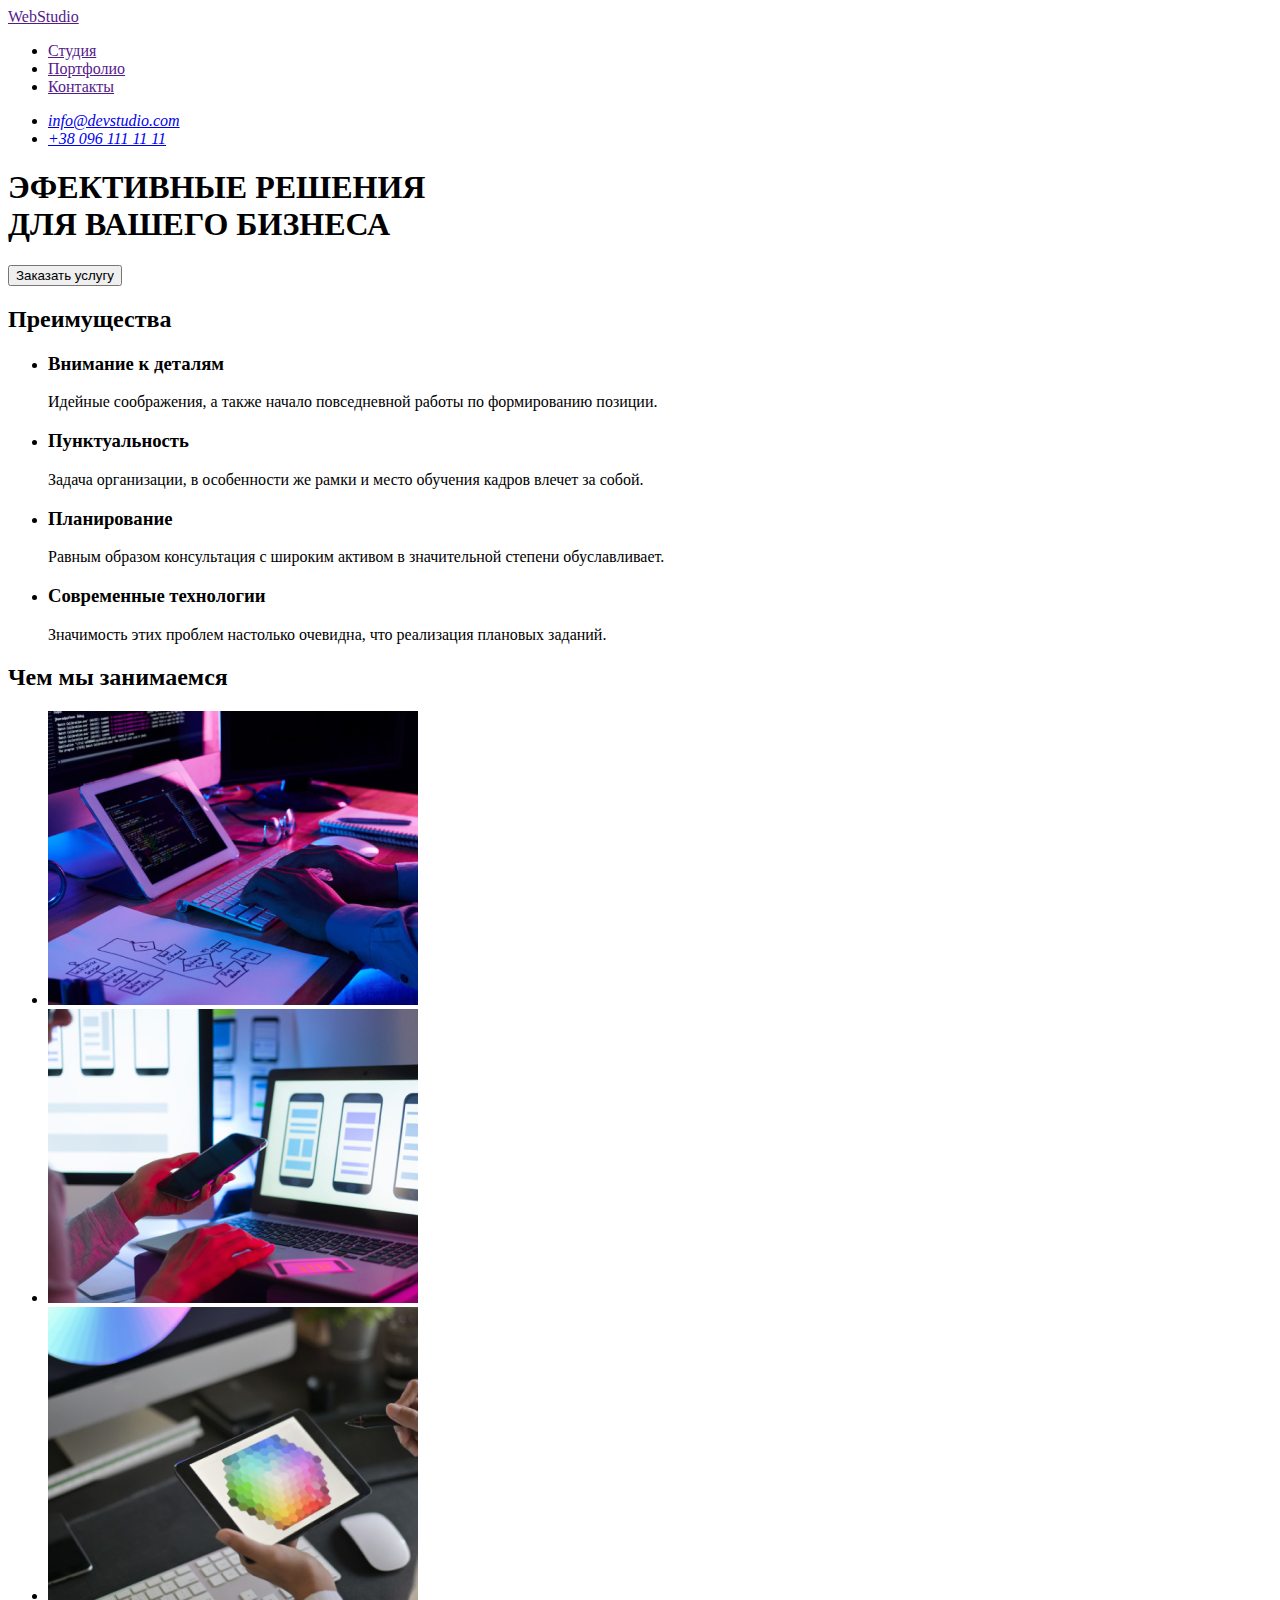
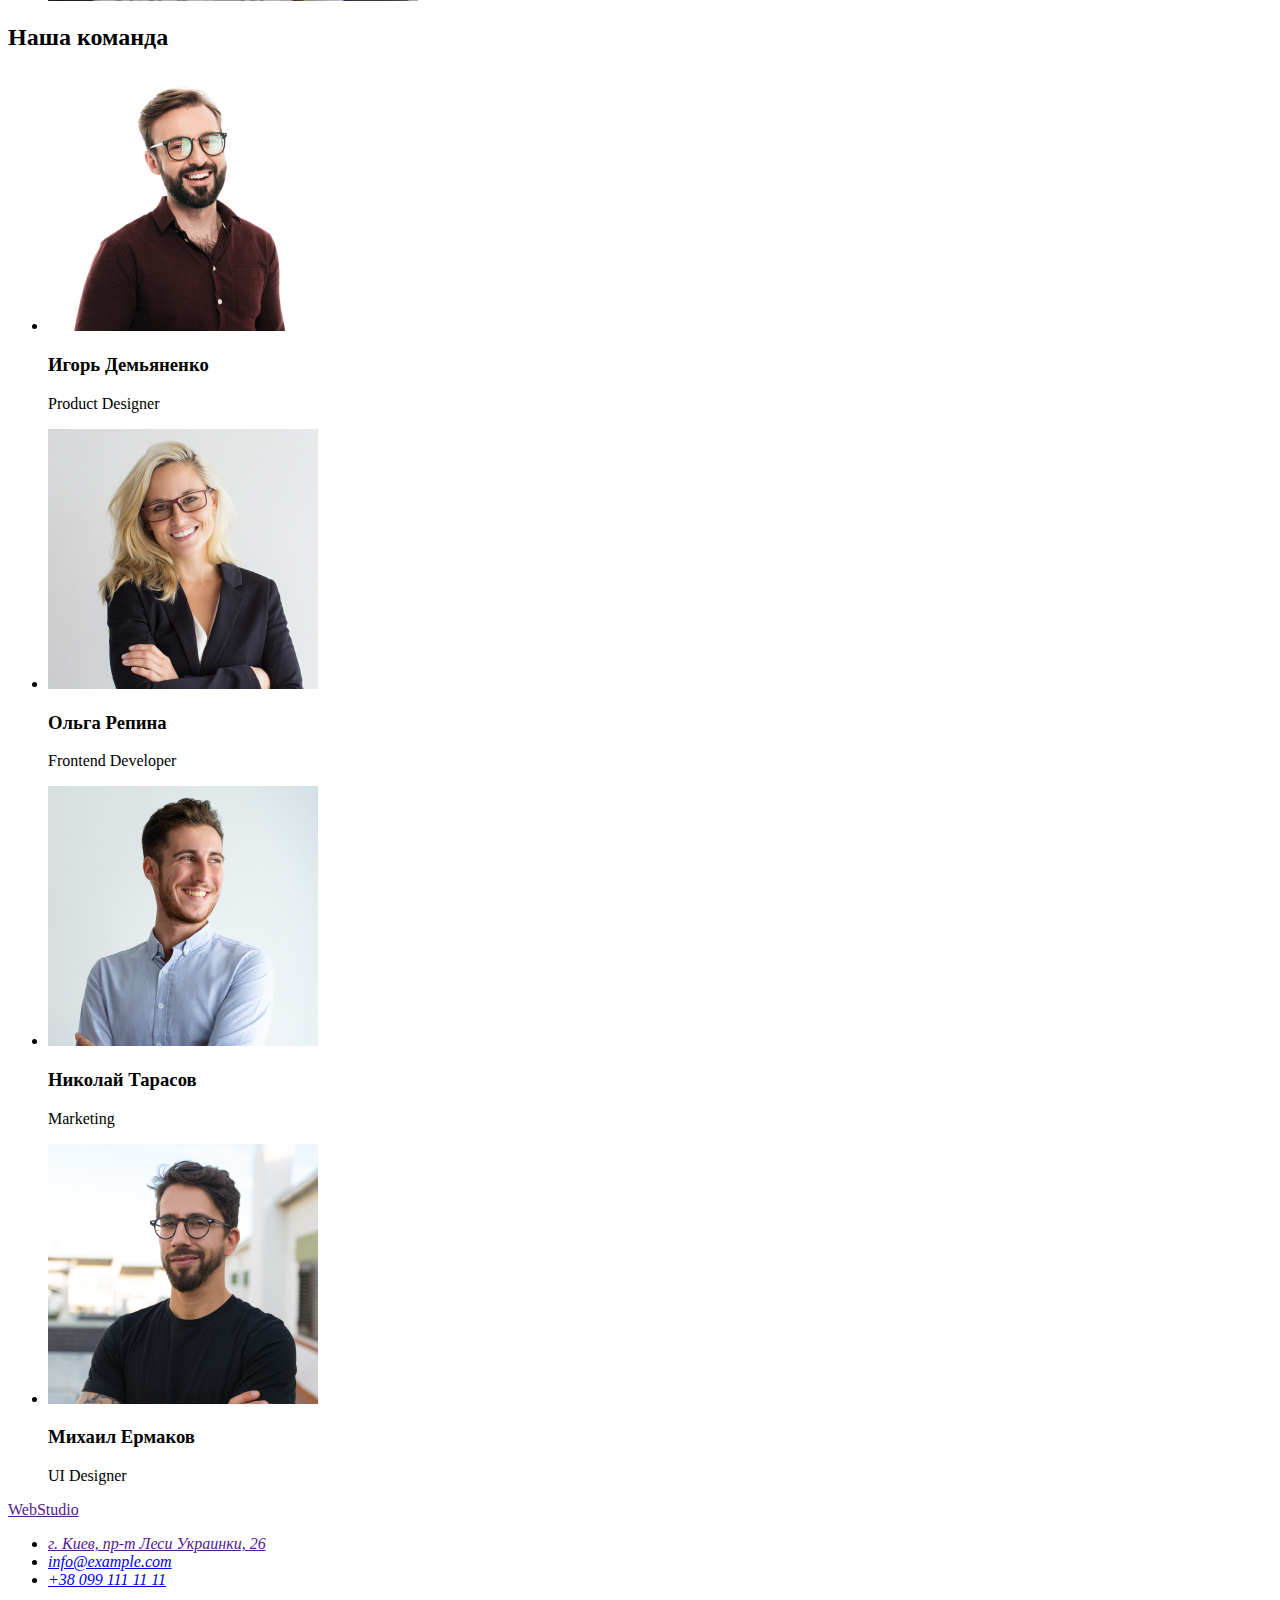
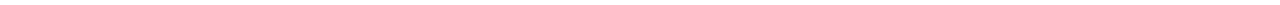
==== index.html @ 4b990860 "Initial commit" ====
<!DOCTYPE html>
<html lang="en">

<head>
    <meta charset="UTF-8">
    <title>Document</title>
</head>

<body>
    <header>
        <nav>
            <a href=""> WebStudio</a>

            <ul>
                <li><a href=""> Студия </a></li>
                <li><a href=""> Портфолио </a></li>
                <li><a href=""> Контакты </a></li>
            </ul>
        </nav>
        <address>
            <ul>
                <li><a href="mailto:info@devstudio.com"> info@devstudio.com </a></li>
                <li><a href="tel:+380961111111"> +38 096 111 11 11 </a></li>

            </ul>
        </address>
    </header>
    <main>
            <section>
                <h1>ЭФЕКТИВНЫЕ РЕШЕНИЯ<br />
                    ДЛЯ ВАШЕГО БИЗНЕСА</h1>
                <button type="button">Заказать услугу</button>
            </section>
        <section>
            <h2>Преимущества</h2>
            <ul>
                <li>
                    <h3>Внимание к деталям</h3>
                    <p>Идейные соображения, а также начало повседневной работы по формированию позиции.</p>
                </li>
                <li>
                    <h3>Пунктуальность</h3>
                    <p>Задача организации, в особенности же рамки и место обучения кадров влечет за собой.</p>
                </li>
                <li>
                    <h3>Планирование</h3>
                    <p>Равным образом консультация с широким активом в значительной степени обуславливает.</p>
                </li>
                <li>
                    <h3>Современные технологии</h3>
                    <p>Значимость этих проблем настолько очевидна, что реализация плановых заданий.</p>
                </li>
            </ul>
        </section>
        <section>
            <h2>Чем мы занимаемся</h2>
            <ul>
                <li>
                    <img src="./images/img-1.jpg" alt="разработка" width="370" />
                </li>
                <li>
                    <img src="./images/img-2.jpg" alt="организация" width="370" />
                </li>
                <li>
                    <img src="./images/img-3.jpg" alt="дизайн" width="370" />
                </li>
            </ul>
        </section>
        <section>
            <h2> Наша команда </h2>
            <ul>
                <li>
                    <img src="./images/img-4.jpg" alt="Product Designer" width="270"/>

                    <h3>Игорь Демьяненко</h3>
                    <p>Product Designer</p>

                </li>
                <li>
                    <img src="./images/img-5.jpg" alt="Frontend Developer" width="270"/>

                    <h3>Ольга Репина</h3>
                    <p>Frontend Developer</p>

                </li>
                <li>
                    <img src="./images/img-6.jpg" alt="Marketing" width="270"/>

                    <h3>Николай Тарасов</h3>
                    <p>Marketing</p>

                </li>
                <li>
                    <img src="./images/img-7.jpg" alt="UI Designer" width="270"/>

                    <h3>Михаил Ермаков</h3>
                    <p>UI Designer</p>

                </li>
            </ul>
        </section>
    </main>
    <footer>
        <a href="">
            WebStudio
        </a>
        <address>
            <ul>
                <li><a href="">г. Киев, пр-т Леси Украинки, 26</a></li>
                <li><a href="mailto:info@devstudio.com"> info@example.com</a></li>
                <li><a href="tel:+380991111111"> +38 099 111 11 11</a></li>
            </ul>
        </address>
    </footer>
</body>

</html>
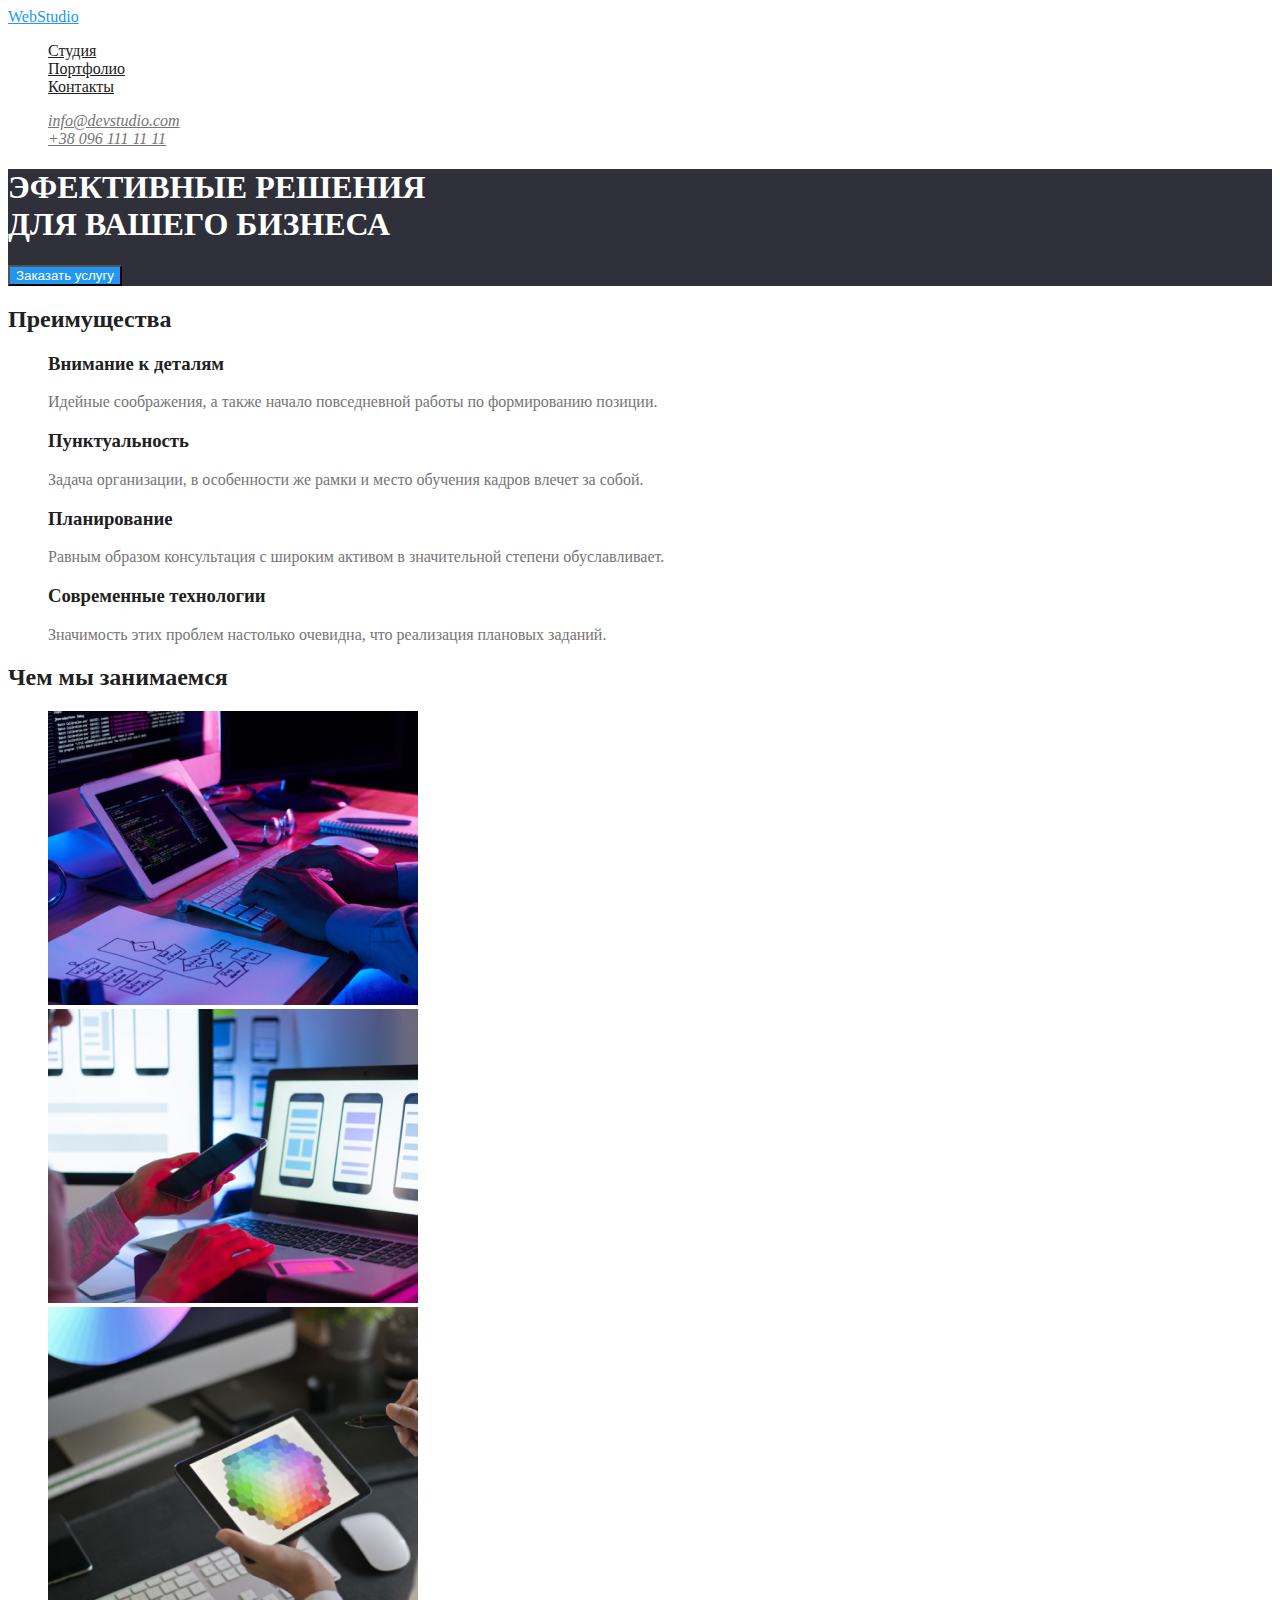
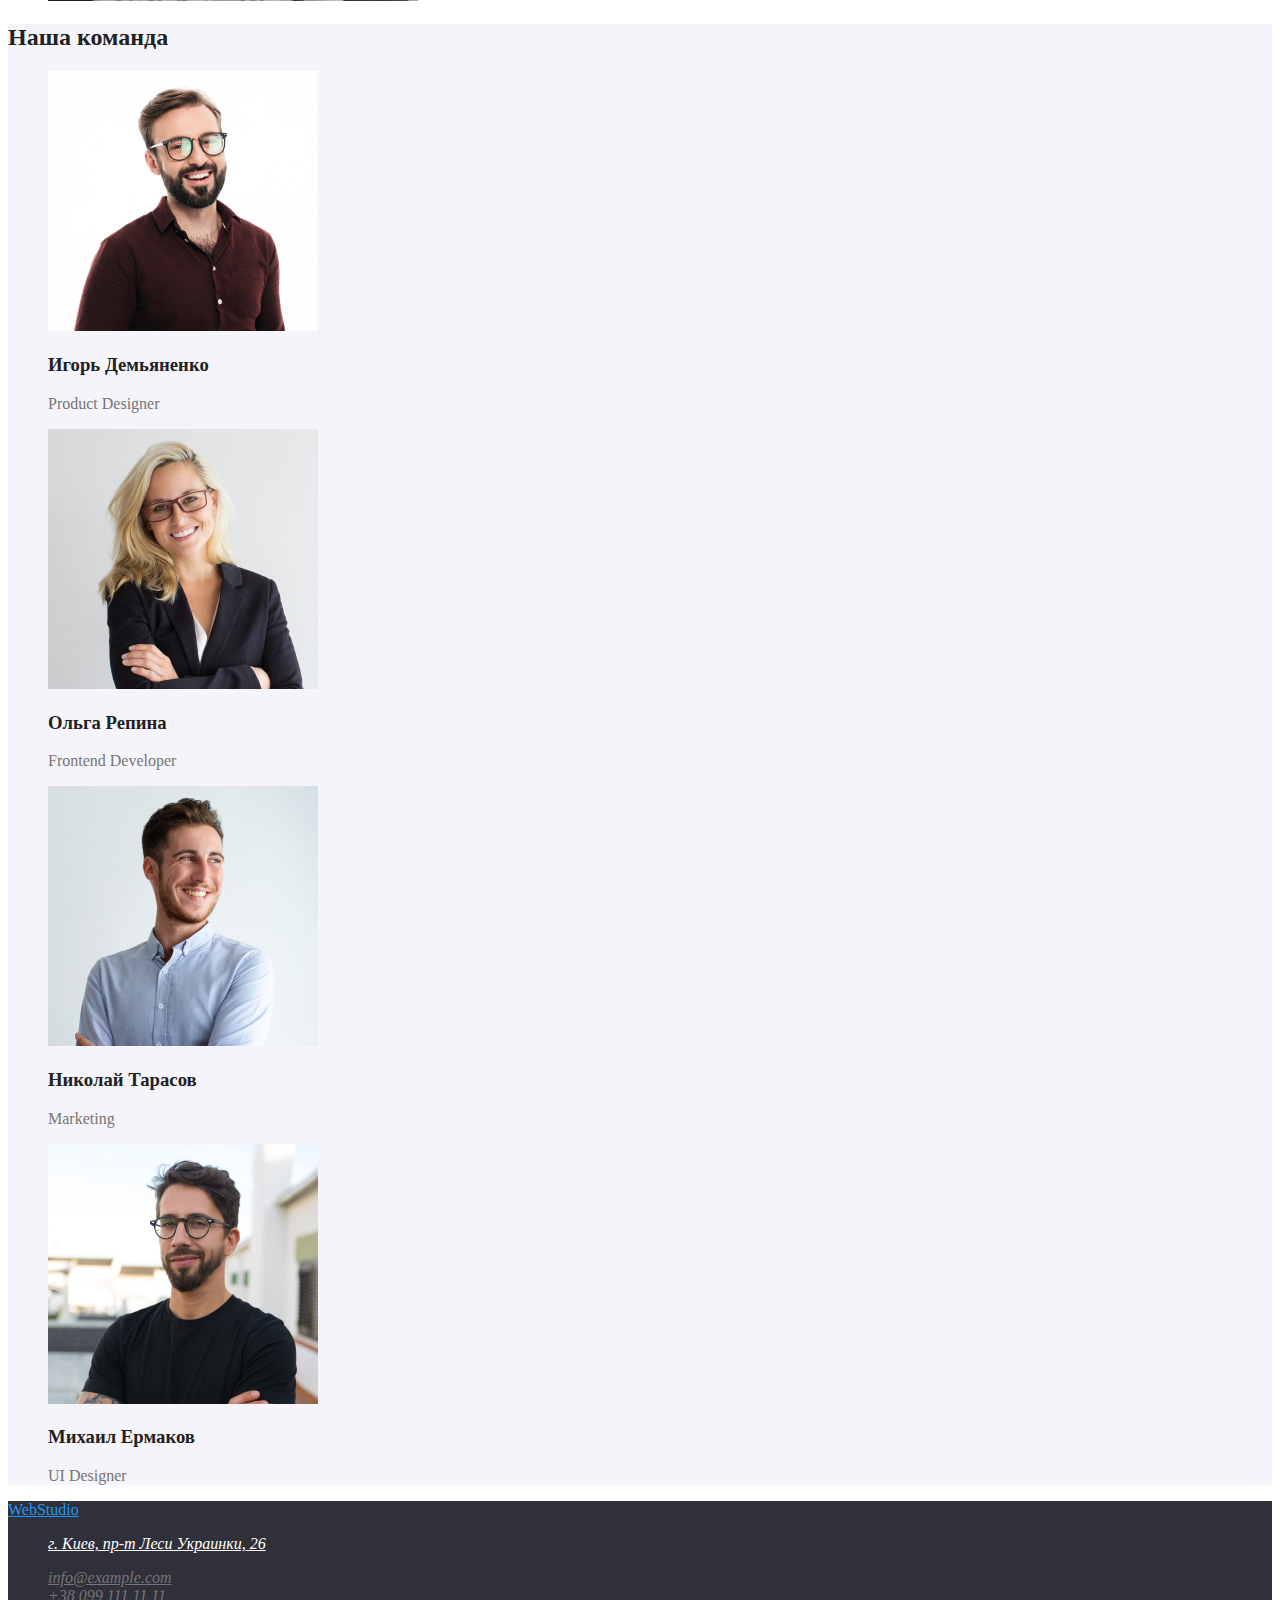
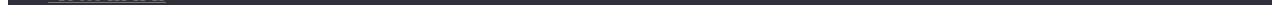
==== commit 891305ae: "CSS for index.html" ====
--- a/index.html
+++ b/index.html
@@ -4,21 +4,24 @@
 <head>
     <meta charset="UTF-8">
     <title>Document</title>
+    <link rel="stylesheet" href="./css/styles.css">
 </head>
+
+<!--Шапка сайта-->
 
 <body>
     <header>
         <nav>
-            <a href=""> WebStudio</a>
+            <a href="" class="header-logo">WebStudio</a>
 
-            <ul>
+            <ul class="site-nav">
                 <li><a href=""> Студия </a></li>
                 <li><a href=""> Портфолио </a></li>
                 <li><a href=""> Контакты </a></li>
             </ul>
         </nav>
         <address>
-            <ul>
+            <ul class="contact-nav">
                 <li><a href="mailto:info@devstudio.com"> info@devstudio.com </a></li>
                 <li><a href="tel:+380961111111"> +38 096 111 11 11 </a></li>
 
@@ -26,34 +29,33 @@
         </address>
     </header>
     <main>
-            <section>
-                <h1>ЭФЕКТИВНЫЕ РЕШЕНИЯ<br />
-                    ДЛЯ ВАШЕГО БИЗНЕСА</h1>
-                <button type="button">Заказать услугу</button>
-            </section>
-        <section>
-            <h2>Преимущества</h2>
+        <section class="hero">
+            <h1 class="hero-title">ЭФЕКТИВНЫЕ РЕШЕНИЯ<br /> ДЛЯ ВАШЕГО БИЗНЕСА</h1>
+            <button type="button" class="button">Заказать услугу</button>
+        </section>
+        <section class="section-1">
+            <h2 class="section-title">Преимущества</h2>
             <ul>
                 <li>
-                    <h3>Внимание к деталям</h3>
+                    <h3 class="section-title">Внимание к деталям</h3>
                     <p>Идейные соображения, а также начало повседневной работы по формированию позиции.</p>
                 </li>
                 <li>
-                    <h3>Пунктуальность</h3>
+                    <h3 class="section-title">Пунктуальность</h3>
                     <p>Задача организации, в особенности же рамки и место обучения кадров влечет за собой.</p>
                 </li>
                 <li>
-                    <h3>Планирование</h3>
+                    <h3 class="section-title">Планирование</h3>
                     <p>Равным образом консультация с широким активом в значительной степени обуславливает.</p>
                 </li>
                 <li>
-                    <h3>Современные технологии</h3>
+                    <h3 class="section-title">Современные технологии</h3>
                     <p>Значимость этих проблем настолько очевидна, что реализация плановых заданий.</p>
                 </li>
             </ul>
         </section>
-        <section>
-            <h2>Чем мы занимаемся</h2>
+        <section class="features">
+            <h2 class="title">Чем мы занимаемся</h2>
             <ul>
                 <li>
                     <img src="./images/img-1.jpg" alt="разработка" width="370" />
@@ -66,47 +68,49 @@
                 </li>
             </ul>
         </section>
-        <section>
-            <h2> Наша команда </h2>
-            <ul>
+        <section class="section-2">
+            <h2 class="section-title"> Наша команда </h2>
+            <ul class="work-list">
                 <li>
-                    <img src="./images/img-4.jpg" alt="Product Designer" width="270"/>
+                    <img src="./images/img-4.jpg" alt="Product Designer" width="270" />
 
-                    <h3>Игорь Демьяненко</h3>
+                    <h3 class="title">Игорь Демьяненко</h3>
                     <p>Product Designer</p>
 
                 </li>
                 <li>
-                    <img src="./images/img-5.jpg" alt="Frontend Developer" width="270"/>
+                    <img src="./images/img-5.jpg" alt="Frontend Developer" width="270" />
 
-                    <h3>Ольга Репина</h3>
+                    <h3 class="title">Ольга Репина</h3>
                     <p>Frontend Developer</p>
 
                 </li>
                 <li>
-                    <img src="./images/img-6.jpg" alt="Marketing" width="270"/>
+                    <img src="./images/img-6.jpg" alt="Marketing" width="270" />
 
-                    <h3>Николай Тарасов</h3>
+                    <h3 class="title">Николай Тарасов</h3>
                     <p>Marketing</p>
 
                 </li>
                 <li>
-                    <img src="./images/img-7.jpg" alt="UI Designer" width="270"/>
+                    <img src="./images/img-7.jpg" alt="UI Designer" width="270" />
 
-                    <h3>Михаил Ермаков</h3>
+                    <h3 class="title">Михаил Ермаков</h3>
                     <p>UI Designer</p>
 
                 </li>
             </ul>
         </section>
     </main>
-    <footer>
-        <a href="">
+    <footer class="section-3">
+        <a href="" class="footer-logo">
             WebStudio
         </a>
         <address>
-            <ul>
+            <ul class="maps">
                 <li><a href="">г. Киев, пр-т Леси Украинки, 26</a></li>
+            </ul>
+            <ul   class="contact-nav">
                 <li><a href="mailto:info@devstudio.com"> info@example.com</a></li>
                 <li><a href="tel:+380991111111"> +38 099 111 11 11</a></li>
             </ul>
--- a/css/styles.css
+++ b/css/styles.css
@@ -0,0 +1,133 @@
+:root {
+    --primary-text-color: #212121;
+    --title-text-color: #757575;
+    --accent-color: #2196f3;
+    --background-color: #FFFFFF;
+    --fon-section-1-color: #2F303A;
+    --fon-section-2-color: #E5E5E5;
+    --fon-section-3-color: #F5F4FA;
+    --logo-1-color: #2196F3;
+    --logo-2-color: #000000;
+}
+
+body {
+    background-color: #FFFFFF;
+    color: var(--title-text-color);
+}
+
+.header-logo {
+    color: var(--logo-1-color);
+}
+
+.header-logo:hover,
+.header-logo:focus {
+    color: var(--accent-color);
+}
+
+.footer-logo {
+    color: var(--logo-1-color);
+}
+
+.footer-logo:hover,
+.footer-logo:focus {
+    color: var(--accent-color);
+}
+
+ul {
+    list-style: none;
+}
+
+
+/* site-nav */
+
+.site-nav a {
+    color: var(--primary-text-color);
+}
+
+.site-nav a:hover,
+.site-nav a:focus {
+    color: var(--accent-color);
+}
+
+
+/* contact-nav */
+
+.contact-nav a {
+    color: var(--title-text-color);
+}
+
+.contact-nav a:hover,
+.contact-nav a:focus {
+    color: var(--accent-color);
+}
+
+
+/* Hero */
+
+.hero {
+    background-color: var(--fon-section-1-color);
+}
+
+.hero-title {
+    color: var(--background-color);
+}
+
+
+/* Section */
+
+.section-1 {
+    background-color: var(--background-color);
+}
+
+.section-2 {
+    background-color: var(--fon-section-3-color);
+}
+
+.section-3 {
+    background-color: var(--fon-section-1-color);
+}
+
+.section-title {
+    color: var(--primary-text-color);
+}
+
+
+/* Features */
+
+.features .title {
+    color: var(--primary-text-color);
+}
+
+
+/* Work */
+
+.work-list .title {
+    color: var(--primary-text-color);
+}
+
+
+/* Button */
+
+.button {
+    color: var(--background-color);
+    background-color: var(--accent-color);
+}
+
+.maps a {
+    color: var(--background-color);
+}
+
+.maps a:hover,
+.maps a:focus {
+    color: var(--accent-color);
+}
+
+
+/*
+основной текст  #212121 +
+вторичный цвет текста #757575 +
+цвет лого #2196F3 #000000
+цвет фона заголовка и подвала #2F303A
+средний цвет фона #E5E5E5
+нижний цвет фона #F5F4FA
+цвет наведения #2196F3 +*/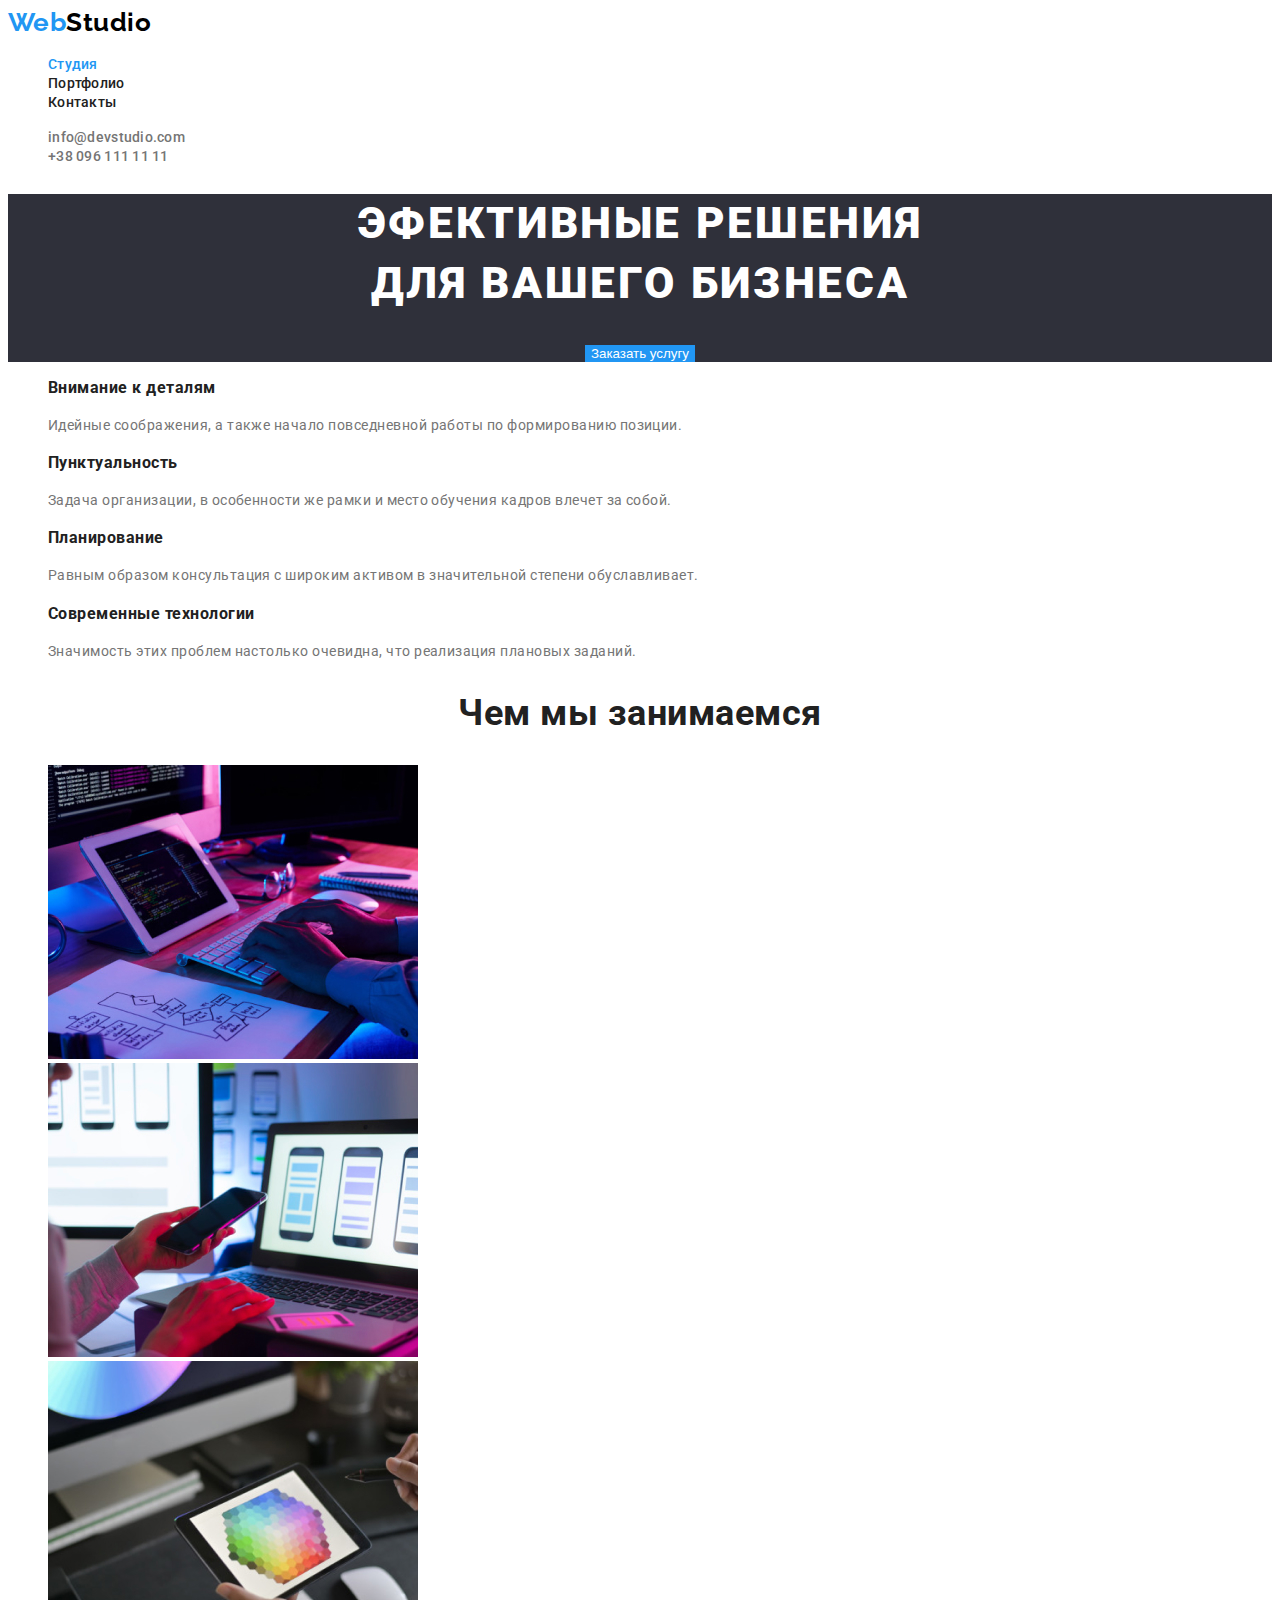
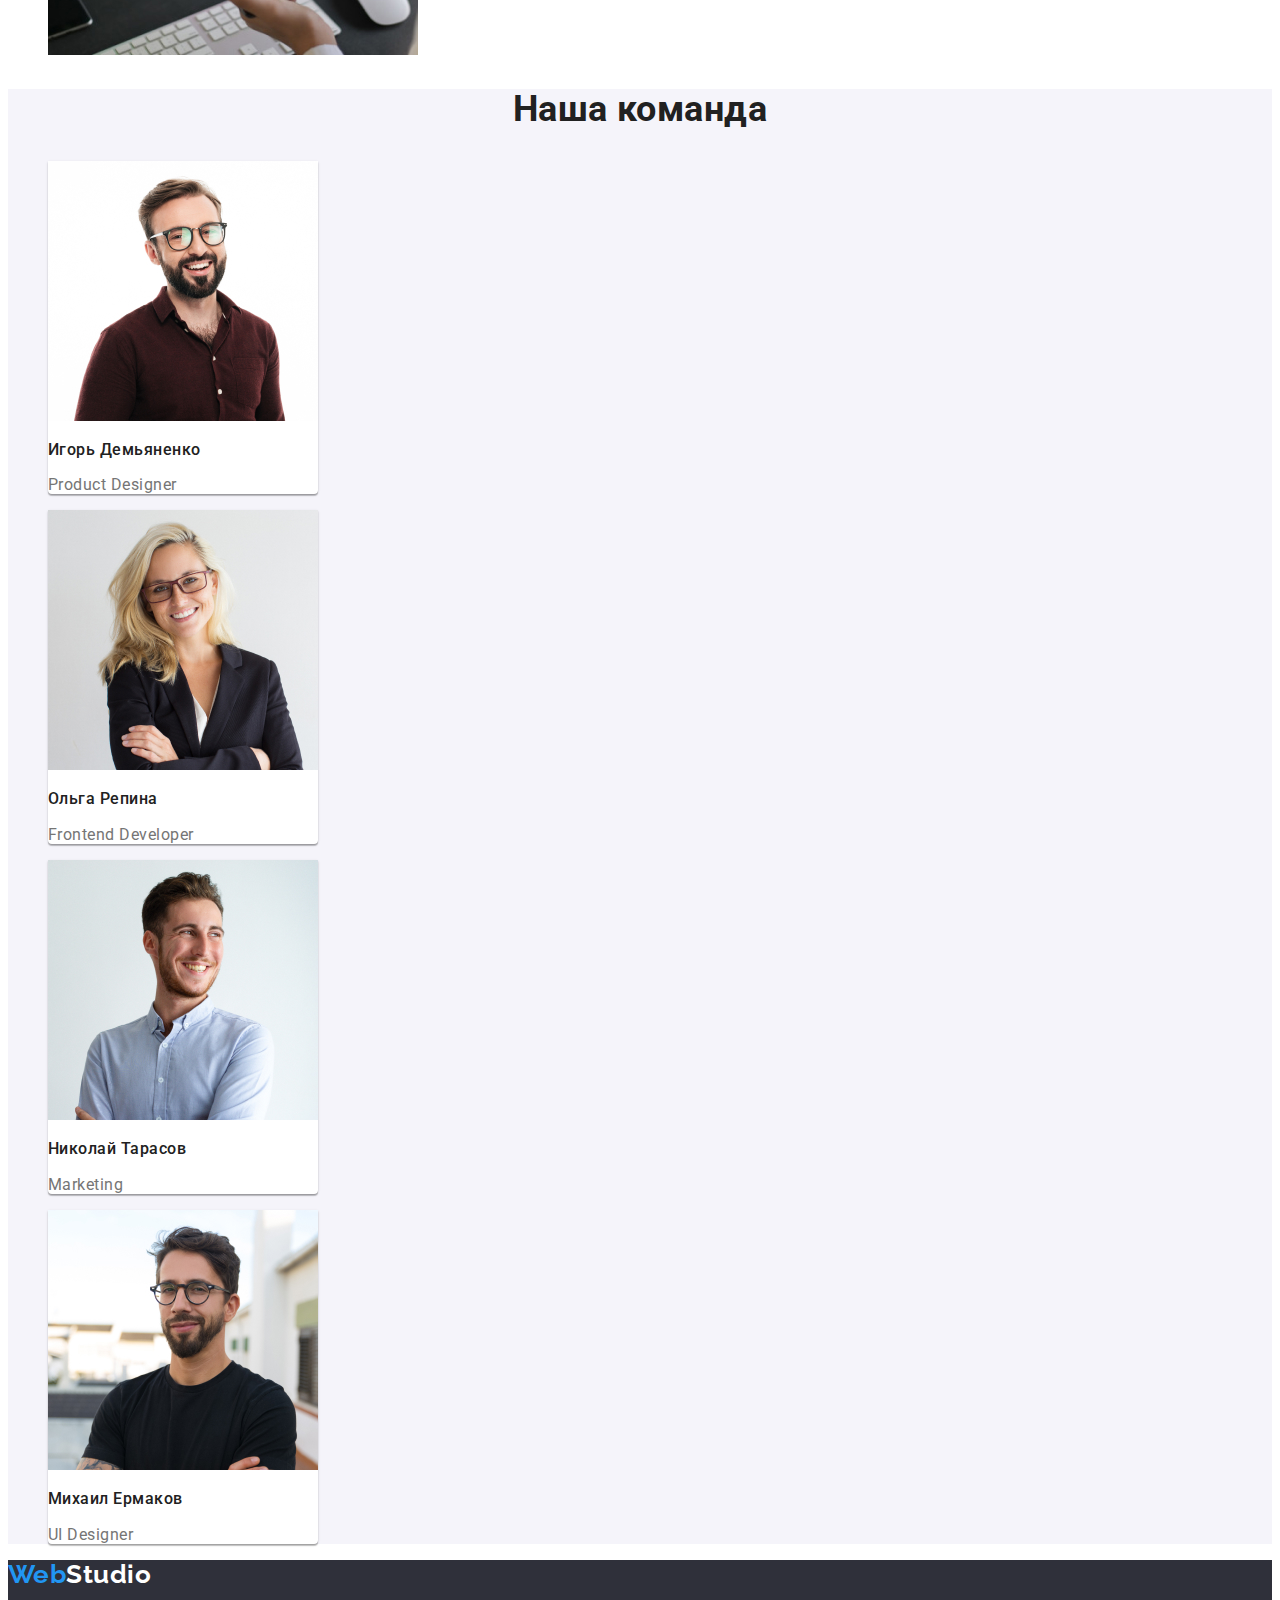
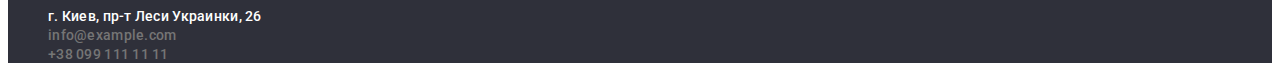
==== commit 49c2bd91: "Completed hw" ====
--- a/index.html
+++ b/index.html
@@ -1,9 +1,12 @@
 <!DOCTYPE html>
-<html lang="en">
+<html lang="ru">
 
 <head>
     <meta charset="UTF-8">
     <title>Document</title>
+    <link rel="preconnect" href="https://fonts.googleapis.com">
+    <link rel="preconnect" href="https://fonts.gstatic.com" crossorigin>
+    <link href="https://fonts.googleapis.com/css2?family=Raleway:wght@700&family=Roboto:wght@400;500;700;900&display=swap" rel="stylesheet">
     <link rel="stylesheet" href="./css/styles.css">
 </head>
 
@@ -12,50 +15,50 @@
 <body>
     <header>
         <nav>
-            <a href="" class="header-logo">WebStudio</a>
+            <a href="" class="header-logo" lang="en">Web<span class="span-first">Studio</span> </a>
 
             <ul class="site-nav">
-                <li><a href=""> Студия </a></li>
-                <li><a href=""> Портфолио </a></li>
+                <li><a href="" class="current"> Студия </a></li>
+                <li><a href="./portfolio.html"> Портфолио </a></li>
                 <li><a href=""> Контакты </a></li>
             </ul>
         </nav>
-        <address>
-            <ul class="contact-nav">
-                <li><a href="mailto:info@devstudio.com"> info@devstudio.com </a></li>
-                <li><a href="tel:+380961111111"> +38 096 111 11 11 </a></li>
 
-            </ul>
-        </address>
+        <ul class="contact-nav">
+            <li><a href="mailto:info@devstudio.com"> info@devstudio.com </a></li>
+            <li><a href="tel:+380961111111"> +38 096 111 11 11 </a></li>
+
+        </ul>
+
     </header>
     <main>
         <section class="hero">
             <h1 class="hero-title">ЭФЕКТИВНЫЕ РЕШЕНИЯ<br /> ДЛЯ ВАШЕГО БИЗНЕСА</h1>
             <button type="button" class="button">Заказать услугу</button>
         </section>
-        <section class="section-1">
-            <h2 class="section-title">Преимущества</h2>
+        <section class="section-benefits">
+            <h2 class="benefits-title" hidden>Преимущества</h2>
             <ul>
                 <li>
-                    <h3 class="section-title">Внимание к деталям</h3>
+                    <h3 class="benefits-title">Внимание к деталям</h3>
                     <p>Идейные соображения, а также начало повседневной работы по формированию позиции.</p>
                 </li>
                 <li>
-                    <h3 class="section-title">Пунктуальность</h3>
+                    <h3 class="benefits-title">Пунктуальность</h3>
                     <p>Задача организации, в особенности же рамки и место обучения кадров влечет за собой.</p>
                 </li>
                 <li>
-                    <h3 class="section-title">Планирование</h3>
+                    <h3 class="benefits-title">Планирование</h3>
                     <p>Равным образом консультация с широким активом в значительной степени обуславливает.</p>
                 </li>
                 <li>
-                    <h3 class="section-title">Современные технологии</h3>
+                    <h3 class="benefits-title">Современные технологии</h3>
                     <p>Значимость этих проблем настолько очевидна, что реализация плановых заданий.</p>
                 </li>
             </ul>
         </section>
-        <section class="features">
-            <h2 class="title">Чем мы занимаемся</h2>
+        <section class="section-features">
+            <h2 class="features-title">Чем мы занимаемся</h2>
             <ul>
                 <li>
                     <img src="./images/img-1.jpg" alt="разработка" width="370" />
@@ -68,31 +71,31 @@
                 </li>
             </ul>
         </section>
-        <section class="section-2">
-            <h2 class="section-title"> Наша команда </h2>
-            <ul class="work-list">
-                <li>
+        <section class="section-team">
+            <h2 class="team-title"> Наша команда </h2>
+            <ul class="team-list">
+                <li class="border">
                     <img src="./images/img-4.jpg" alt="Product Designer" width="270" />
 
                     <h3 class="title">Игорь Демьяненко</h3>
                     <p>Product Designer</p>
 
                 </li>
-                <li>
+                <li class="border">
                     <img src="./images/img-5.jpg" alt="Frontend Developer" width="270" />
 
                     <h3 class="title">Ольга Репина</h3>
                     <p>Frontend Developer</p>
 
                 </li>
-                <li>
+                <li class="border">
                     <img src="./images/img-6.jpg" alt="Marketing" width="270" />
 
                     <h3 class="title">Николай Тарасов</h3>
                     <p>Marketing</p>
 
                 </li>
-                <li>
+                <li class="border">
                     <img src="./images/img-7.jpg" alt="UI Designer" width="270" />
 
                     <h3 class="title">Михаил Ермаков</h3>
@@ -102,15 +105,13 @@
             </ul>
         </section>
     </main>
-    <footer class="section-3">
+    <footer class="section-footer">
         <a href="" class="footer-logo">
-            WebStudio
+            Web<span class="span-second">Studio</span> 
         </a>
         <address>
-            <ul class="maps">
-                <li><a href="">г. Киев, пр-т Леси Украинки, 26</a></li>
-            </ul>
-            <ul   class="contact-nav">
+            <ul class="contact-nav">
+                <li><a href="" class="maps">г. Киев, пр-т Леси Украинки, 26</a></li>
                 <li><a href="mailto:info@devstudio.com"> info@example.com</a></li>
                 <li><a href="tel:+380991111111"> +38 099 111 11 11</a></li>
             </ul>
--- a/css/styles.css
+++ b/css/styles.css
@@ -3,45 +3,77 @@
     --title-text-color: #757575;
     --accent-color: #2196f3;
     --background-color: #FFFFFF;
-    --fon-section-1-color: #2F303A;
-    --fon-section-2-color: #E5E5E5;
-    --fon-section-3-color: #F5F4FA;
-    --logo-1-color: #2196F3;
-    --logo-2-color: #000000;
-}
+    --fon-section-first-color: #2F303A;
+    --fon-section-second-color: #E5E5E5;
+    --fon-section-third-color: #F5F4FA;
+    --logo-first-color: #2196F3;
+    --logo-second-color: #000000;
+}
+
+
+/*  Общие стили */
 
 body {
-    background-color: #FFFFFF;
+    background-color: var(--background-color);
     color: var(--title-text-color);
+    font-family: Roboto, sans-serif;
+    letter-spacing: 0.03em;
 }
 
 .header-logo {
-    color: var(--logo-1-color);
-}
-
-.header-logo:hover,
-.header-logo:focus {
-    color: var(--accent-color);
+    color: var(--accent-color);
+    font-family: Raleway, cursive;
+    font-weight: bold;
+    font-size: 26px;
+    line-height: 1.14;
 }
 
 .footer-logo {
-    color: var(--logo-1-color);
-}
-
-.footer-logo:hover,
-.footer-logo:focus {
-    color: var(--accent-color);
+    color: var(--accent-color);
+    font-family: Raleway, cursive;
+    font-weight: bold;
+    font-size: 26px;
+    line-height: 1.14;
+}
+
+.span-first {
+    color: var(--logo-second-color);
+    font-family: Raleway, cursive;
+    font-weight: bold;
+    font-size: 26px;
+    line-height: 1.14;
+}
+
+.span-second {
+    color: var(--background-color);
+    font-family: Raleway, cursive;
+    font-weight: bold;
+    font-size: 26px;
+    line-height: 1.14;
 }
 
 ul {
     list-style: none;
 }
 
+a {
+    text-decoration: none;
+}
+
+ul,
+ol {
+    text-decoration: none;
+}
+
 
 /* site-nav */
 
 .site-nav a {
     color: var(--primary-text-color);
+    font-weight: 500;
+    font-size: 14px;
+    line-height: 1.14;
+    letter-spacing: 0.02em;
 }
 
 .site-nav a:hover,
@@ -49,11 +81,20 @@
     color: var(--accent-color);
 }
 
+.site-nav .current {
+    color: var(--accent-color);
+}
+
 
 /* contact-nav */
 
 .contact-nav a {
     color: var(--title-text-color);
+    font-style: normal;
+    font-weight: 500;
+    font-size: 14px;
+    line-height: 1.14;
+    letter-spacing: 0.02em;
 }
 
 .contact-nav a:hover,
@@ -61,48 +102,81 @@
     color: var(--accent-color);
 }
 
+.contact-nav .maps {
+    color: var(--background-color);
+}
+
+.maps :hover,
+.maps :focus {
+    color: var(--accent-color);
+}
+
+
+/* Стили для файла index.html */
+
 
 /* Hero */
 
 .hero {
-    background-color: var(--fon-section-1-color);
+    background-color: var(--fon-section-first-color);
+    text-align: center;
 }
 
 .hero-title {
     color: var(--background-color);
+    font-style: normal;
+    font-weight: 900;
+    font-size: 44px;
+    line-height: 1.36;
+    letter-spacing: 0.06em;
 }
 
 
 /* Section */
 
-.section-1 {
-    background-color: var(--background-color);
-}
-
-.section-2 {
-    background-color: var(--fon-section-3-color);
-}
-
-.section-3 {
-    background-color: var(--fon-section-1-color);
-}
-
-.section-title {
-    color: var(--primary-text-color);
-}
-
-
-/* Features */
-
-.features .title {
-    color: var(--primary-text-color);
-}
-
-
-/* Work */
-
-.work-list .title {
-    color: var(--primary-text-color);
+.section-benefits {
+    background-color: var(--background-color);
+    font-size: 14px;
+    line-height: 1.71;
+}
+
+.benefits-title {
+    color: var(--primary-text-color);
+    font-weight: 700;
+    line-height: 1.14;
+}
+
+.section-features .features-title {
+    color: var(--primary-text-color);
+    font-style: normal;
+    font-weight: 700;
+    font-size: 36px;
+    line-height: 1.16;
+    text-align: center;
+}
+
+.section-team {
+    background-color: var(--fon-section-third-color);
+}
+
+.section-team .team-title {
+    color: var(--primary-text-color);
+    font-style: normal;
+    font-weight: bold;
+    font-size: 36px;
+    line-height: 1.16;
+    text-align: center;
+}
+
+.team-list .title {
+    color: var(--primary-text-color);
+    font-weight: 500;
+    font-size: 16px;
+    line-height: 1.18;
+}
+
+.section-footer {
+    background-color: var(--fon-section-first-color);
 }
 
 
@@ -111,15 +185,60 @@
 .button {
     color: var(--background-color);
     background-color: var(--accent-color);
-}
-
-.maps a {
-    color: var(--background-color);
-}
-
-.maps a:hover,
-.maps a:focus {
-    color: var(--accent-color);
+    cursor: pointer;
+    border: 0ch;
+}
+
+.border {
+    background: var(--background-color);
+    width: 270px;
+    box-shadow: 0px 1px 3px rgba(0, 0, 0, 0.12), 0px 1px 1px rgba(0, 0, 0, 0.14), 0px 2px 1px rgba(0, 0, 0, 0.2);
+    border-radius: 0px 0px 4px 4px;
+}
+
+
+/* Стили для файла portfolio.html */
+
+.button-title {
+    color: var(--primary-text-color);
+    background-color: var(--fon-section-third-color);
+    cursor: pointer;
+    border: 0ch;
+    text-align: center;
+}
+
+.primary-button {
+    text-align: center;
+    font-weight: 500;
+    font-size: 16px;
+    line-height: 1.62;
+}
+
+.button-title:hover,
+.button-title:focus {
+    color: var(--background-color);
+    background-color: var(--accent-color);
+    cursor: pointer;
+    border: 0ch;
+}
+
+.portfolio-navigation {
+    background-color: var(--background-color);
+    font-size: 16px;
+    line-height: 1.87;
+}
+
+.navigation-title {
+    color: var(--primary-text-color);
+    font-size: 18px;
+    line-height: 2;
+}
+
+.portfolio-navigation .border-primary {
+    background-color: var(--background-color);
+    width: 370px;
+    border: 1px solid #EEEEEE;
+    box-sizing: border-box;
 }
 
 
